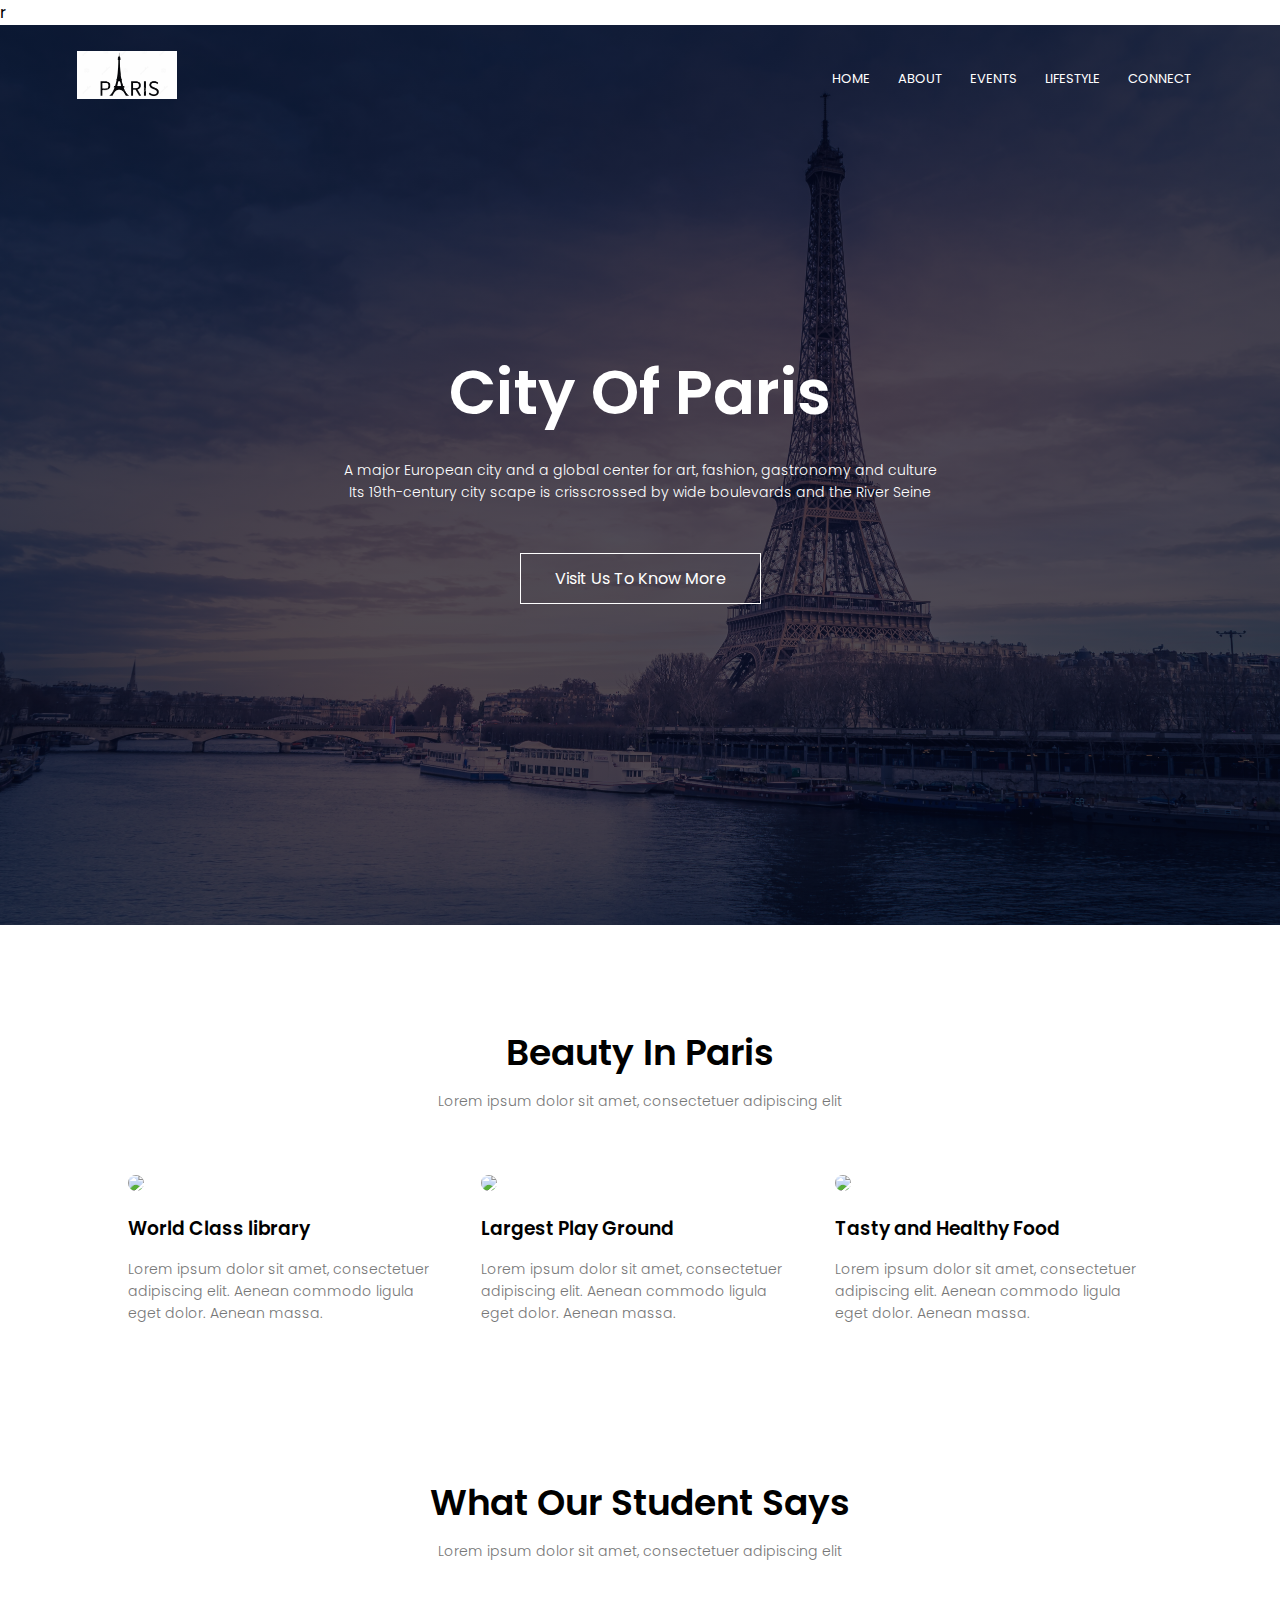
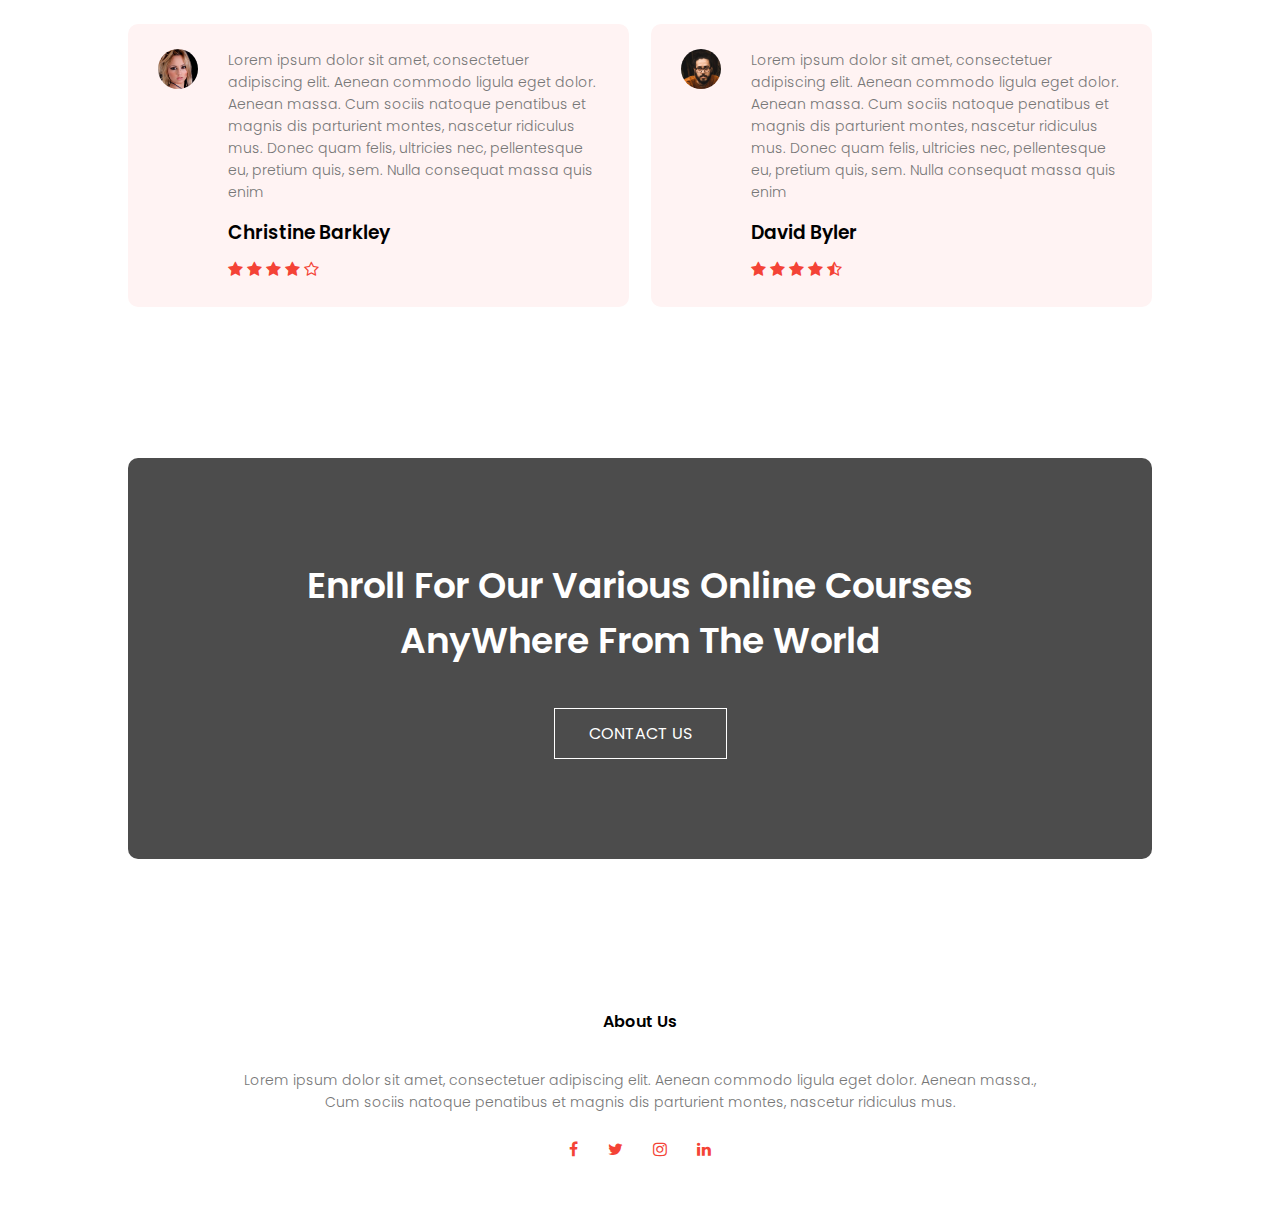
==== index.html @ 184b805a "Add files via upload" ====
<!DOCTYPE html>
<html>
  <head>
    <meta name="viewport" content="width=device-width, initial-scale=1.0" />
    <title>City Of Paris</title>
    <link rel="stylesheet" href="style.css" />
    <link rel="preconnect" href="https://fonts.gstatic.com" />
    <link
      href="https://fonts.googleapis.com/css2?family=Poppins:wght@100;200;300;400;600&display=swap"
      rel="stylesheet"
    />
    <link
      rel="stylesheet"
      href="https://stackpath.bootstrapcdn.com/font-awesome/4.7.0/css/font-awesome.min.css"
    />
  </head>
  r<body>
    <section class="header">
      <nav>
        <a href="index.html"><img src="images/parissymbol.jpg" /></a>
        <div class="nav-links" id="navLinks">
          <i class="fa fa-times" onclick="hideMenu()"></i>
          <ul>
            <li><a href="index.html">HOME</a></li>
            <li><a href="About.html">ABOUT</a></li>
            <li><a href="Events.html">EVENTS</a></li>
            <li><a href="lifestyle.html">LIFESTYLE</a></li>
            <li><a hef="Connect.html">CONNECT</a></li>
          </ul>
        </div>
        <i class="fa fa-bars" onclick="ShowMenu()"></i>
      </nav>

      <div class="text-box">
        <h1>City Of Paris</h1>
        <p>
          A major European city and a global center for art, fashion, gastronomy and culture
          <br/> Its 19th-century city scape is crisscrossed by wide boulevards and the River Seine
        </p>
        <a href="About.html" class="hero-btn">Visit Us To Know More</a>
      </div>
    </section>

  
    <!------------Facilities----------->

    <section class="facilities">
      <h1>Beauty In Paris</h1>
      <p>Lorem ipsum dolor sit amet, consectetuer adipiscing elit</p>

      <div class="row">
        <div class="facilities-col">
          <img src="images/library.png" />
          <h3>World Class library</h3>
          <p>
            Lorem ipsum dolor sit amet, consectetuer adipiscing elit. Aenean
            commodo ligula eget dolor. Aenean massa.
          </p>
        </div>
        <div class="facilities-col">
          <img src="images/basketball.png" />
          <h3>Largest Play Ground</h3>
          <p>
            Lorem ipsum dolor sit amet, consectetuer adipiscing elit. Aenean
            commodo ligula eget dolor. Aenean massa.
          </p>
        </div>
        <div class="facilities-col">
          <img src="images/cafeteria.png" />
          <h3>Tasty and Healthy Food</h3>
          <p>
            Lorem ipsum dolor sit amet, consectetuer adipiscing elit. Aenean
            commodo ligula eget dolor. Aenean massa.
          </p>
        </div>
      </div>
    </section>

    <!-------testimonials--------->

    <section class="testimonials">
      <h1>What Our Student Says</h1>
      <p>Lorem ipsum dolor sit amet, consectetuer adipiscing elit</p>

       <div class="row">
         <div class="testimonials-col"> 
          <img src="images/user1.jpg" />
          <div>
            <p>
             Lorem ipsum dolor sit amet, consectetuer adipiscing elit. Aenean
            commodo ligula eget dolor. Aenean massa. Cum sociis natoque
            penatibus et magnis dis parturient montes, nascetur ridiculus mus.
            Donec quam felis, ultricies nec, pellentesque eu, pretium quis, sem.
            Nulla consequat massa quis enim 
            <h3>Christine Barkley</h3>
            <i class="fa fa-star"></i>
            <i class="fa fa-star"></i>
            <i class="fa fa-star"></i>
            <i class="fa fa-star"></i>
            <i class="fa fa-star-o"></i>

            </p>
          </div>       
         </div>
           <div class="testimonials-col"> 
          <img src="images/user2.jpg" />
          <div>
            <p>
             Lorem ipsum dolor sit amet, consectetuer adipiscing elit. Aenean
            commodo ligula eget dolor. Aenean massa. Cum sociis natoque
            penatibus et magnis dis parturient montes, nascetur ridiculus mus.
            Donec quam felis, ultricies nec, pellentesque eu, pretium quis, sem.
            Nulla consequat massa quis enim 
            <h3>David Byler</h3>
            <i class="fa fa-star"></i>
            <i class="fa fa-star"></i>
            <i class="fa fa-star"></i>
            <i class="fa fa-star"></i>
            <i class="fa fa-star-half-o"></i>
            </p>
          </div>       
         </div>
       </div>
    </section>

    <!-------------Call To Action-------------------->

    <section class="cta">
      <h1>Enroll For Our Various Online Courses<br> AnyWhere From The World </h1>
      <a href="" class="hero-btn">CONTACT US</a>

    </section>

     <!-------------Footer-------------------->

     <section class="footer">
       <h4>About Us</h4>
       <p>Lorem ipsum dolor sit amet, consectetuer adipiscing elit. Aenean
            commodo ligula eget dolor. Aenean massa.,<br> Cum sociis natoque
            penatibus et magnis dis parturient montes, nascetur ridiculus mus.
       </p>
       <div class="icons">
          <i class="fa fa-facebook"></i>
          <i class="fa fa-twitter"></i>
          <i class="fa fa-instagram"></i>
          <i class="fa fa-linkedin"></i>
       </div>

     </section>

    <!------JavaScript For Toggle Menu------>
    <script>
      var navLinks = document.getElementById("navLinks");
      function ShowMenu() {
        navLinks.style.right = "0";
      }
      function hideMenu() {
        navLinks.style.right = "-200px";
      }
    </script>
  </body>
</html>
---- style.css ----
* {
  padding: 0;
  margin: 0;
  font-family: "Poppins", sans-serif;
}
.header {
  min-height: 100vh;
  width: 100%;
  background-image: linear-gradient(rgba(4, 9, 30, 0.7), rgba(4, 9, 30, 0.7)),
    url(images/pariswallpaper1.jpg);
  background-position: center;
  background-size: cover;
  position: relative;
}
nav {
  display: flex;
  padding: 2% 6%;
  justify-content: space-between;
  align-items: center;
}
nav img {
  width: 100px;
}
.nav-links {
  flex: 1;
  text-align: right;
}
.nav-links ul li {
  list-style: none;
  display: inline-block;
  padding: 8px 12px;
  position: relative;
}
.nav-links ul li a {
  color: #fff;
  text-decoration: none;
  font-size: 13px;
}
.nav-links ul li::after {
  content: "";
  width: 0;
  height: 2px;
  background: #f44336;
  display: block;
  margin: auto;
  transition: 0.5s;
}
.nav-links ul li:hover::after {
  width: 100%;
}
.text-box {
  width: 90%;
  color: #fff;
  position: absolute;
  top: 50%;
  left: 50%;
  transform: translate(-50%, -50%);
  text-align: center;
}
.text-box h1 {
  font-size: 62px;
}
.text-box p {
  margin: 10px 0 40px;
  font-size: 14px;
  color: #fff;
}
.hero-btn {
  display: inline-block;
  text-decoration: none;
  color: #fff;
  border: 1px solid #fff;
  padding: 12px 34px;
  background: transparent;
  position: relative;
  cursor: pointer;
}
.hero-btn:hover {
  border: 1px solid #f44336;
  background: #f44336;
  transition: 1s;
}

nav .fa {
  display: none;
}
@media (max-width: 700px) {
  .text-box h1 {
    font-size: 20px;
  }
  .nav-links ul li {
    display: block;
  }
  .nav-links {
    position: absolute;
    background: #f44336;
    height: 100vh;
    width: 200px;
    top: 0;
    right: -200px;
    text-align: left;
    z-index: 2;
    transition: 1s;
  }
  nav .fa {
    display: block;
    color: #fff;
    margin: 10px;
    font-size: 22px;
    cursor: pointer;
  }
  .nav-links ul {
    padding: 30px;
  }
}
/*------course----*/

.course {
  width: 80%;
  margin: auto;
  text-align: center;
  padding-top: 100px;
}
h1 {
  font-size: 36px;
  font-weight: 600;
}

p {
  color: #777;
  font-size: 14px;
  font-weight: 300;
  line-height: 22px;
  padding: 10px;
}

.row {
  margin-top: 5%;
  display: flex;
  justify-content: space-between;
}
.course-col {
  flex-basis: 31%;
  background: #fff3f3;
  border-radius: 10px;
  margin-bottom: 5px;
  padding: 20px 12px;
  box-sizing: border-box;
  transition: 0.5s;
}
h3 {
  text-align: center;
  font-weight: 600;
  margin: 10px 0;
}
.course-col:hover {
  box-shadow: 0 0 20px 0px rgba(0, 0, 0, 0.5);
}
@media (max-width: 700px) {
  .row {
    flex-direction: column;
  }
}
/*------campus----*/

.campus {
  width: 80%;
  margin: auto;
  text-align: center;
  padding-top: 50px;
}
.campus-col {
  flex-basis: 32%;
  border-radius: 10px;
  margin-bottom: 30px;
  position: relative;
  overflow: hidden;
}
.campus-col img {
  width: 100%;
  display: block;
}
.layer {
  background: transparent;
  height: 100%;
  width: 100%;
  position: absolute;
  top: 0;
  left: 0;
  transition: 0.5s;
}
.layer:hover {
  background: rgb(226, 0, 0, 0.7);
}
.layer h3 {
  width: 100%;
  font-weight: 500;
  color: #fff;
  font-size: 26px;
  bottom: 0;
  left: 50%;
  transform: translateX(-50%);
  position: absolute;
  opacity: 0;
  transition: 0.5s;
}
.layer:hover h3 {
  bottom: 49%;
  opacity: 1;
}

/*------facilities----*/
.facilities {
  width: 80%;
  margin: auto;
  text-align: center;
  padding-top: 100px;
}
.facilities-col {
  flex-basis: 31%;
  border-radius: 10px;
  margin-bottom: 5%;
  text-align: left;
}

.facilities-col img {
  width: 100%;
  border-radius: 10px;
}
.facilities-col p {
  padding: 0;
}
.facilities-col h3 {
  margin-top: 16px;
  margin-bottom: 15px;
  text-align: left;
}
/*----- testimonials----*/
.testimonials {
  width: 80%;
  margin: auto;
  text-align: center;
  padding-top: 100px;
}
.testimonials-col {
  flex-basis: 44%;
  border-radius: 10px;
  margin-bottom: 5%;
  text-align: left;
  background: #fff3f3;
  padding: 25px;
  cursor: pointer;
  display: flex;
}
.testimonials-col img {
  height: 40px;
  margin-left: 5px;
  margin-right: 30px;
  border-radius: 50%;
}
.testimonials-col p {
  padding: 0;
}
.testimonials-col h3 {
  margin-top: 15px;
  text-align: left;
}
.testimonials-col .fa {
  color: #f44336;
}
@media (max-width: 700px) {
  .testimonials-col img {
    margin-left: 0px;
    margin-right: 15px;
  }
}
/*------call to action-----*/

.cta {
  margin: 100px auto;
  width: 80%;
  background-image: linear-gradient(rgba(0, 0, 0, 0.7), rgba(0, 0, 0, 0.7)),
    url(images/banner2.jpg);
  background-position: center;
  background-size: cover;
  border-radius: 10px;
  text-align: center;
  padding: 100px 0;
}
.cta h1 {
  color: #fff;
  margin-bottom: 40px;
  padding: 0;
}

@media (max-width: 700px) {
  .cta h1 {
    font-size: 24px;
  }
}

/*-------------footer---------------*/

.footer {
  width: 100%;
  text-align: center;
  padding: 30px 0;
}
.footer h4 {
  margin-bottom: 25px;
  margin-top: 20px;
  font-weight: 600;
}
.icons .fa {
  color: #f44336;
  margin: 0 13px;
  cursor: pointer;
  padding: 18px 0;
}
.fa-heart-o {
  color: #f44336;
}
/*------------About Us Page-----------------*/

.sub-header {
  height: 50vh;
  width: 100%;
  background-image: linear-gradient(rgba(4, 9, 30, 0.7), rgba(4, 9, 30, 0.7)),
    url(images/background4.jpg);
  background-position: center;
  background-size: cover;
  text-align: center;
  color: #fff;
}
.sub-header h1 {
  margin-top: 50px;
}
.about-us {
  width: 80%;
  margin: auto;
  padding-top: 80px;
  padding-bottom: 50px;
}
.about-col {
  flex-basis: 48%;
  padding: 30px 2px;
}
.about-col img {
  width: 100%;
}
.about-col h1 {
  padding: 0;
}
.about-col p {
  padding: 15px 0 25px;
}
.red-btn {
  border: 1px solid #f44336;
  background: transparent;
  color: #f44336;
}
.red-btn:hover {
  color: #fff;
}

/*--------------blog-content------*/

.blog-content {
  width: 80%;
  margin: auto;
  padding: 60px 0;
}
.blog-left {
  flex-basis: 65%;
}
.blog-left img {
  width: 100%;
}
.blog-left h2 {
  color: #222;
}
.blog-left p {
  color: #999;
  padding: 0;
}
.blog-right {
  flex-basis: 32%;
}
.blog-right h3 {
  background: #f44336;
  color: #fff;
  padding: 7px 0;
  font-size: 16px;
  margin-bottom: 20px;
}
.blog-right div {
  display: flex;
  align-items: center;
  justify-content: space-between;
  color: #555;
  padding: 8px;
  box-sizing: border-box;
}
.comment-box {
  border: 1px solid #ccc;
  margin: 50px 0;
  padding: 10px 20px;
}
.comment-box h3 {
  text-align: left;
}
.comment-form input,
.comment-form textarea {
  width: 100%;
  padding: 10px;
  margin: 15px 0;
  box-sizing: border-box;
  border: none;
  outline: none;
  background: #f0f0f0;
}
.comment-form button {
  margin: 10px 0;
}
@media (max-width: 700px) {
  .sub-header h1 {
    font-size: 24px;
  }
}
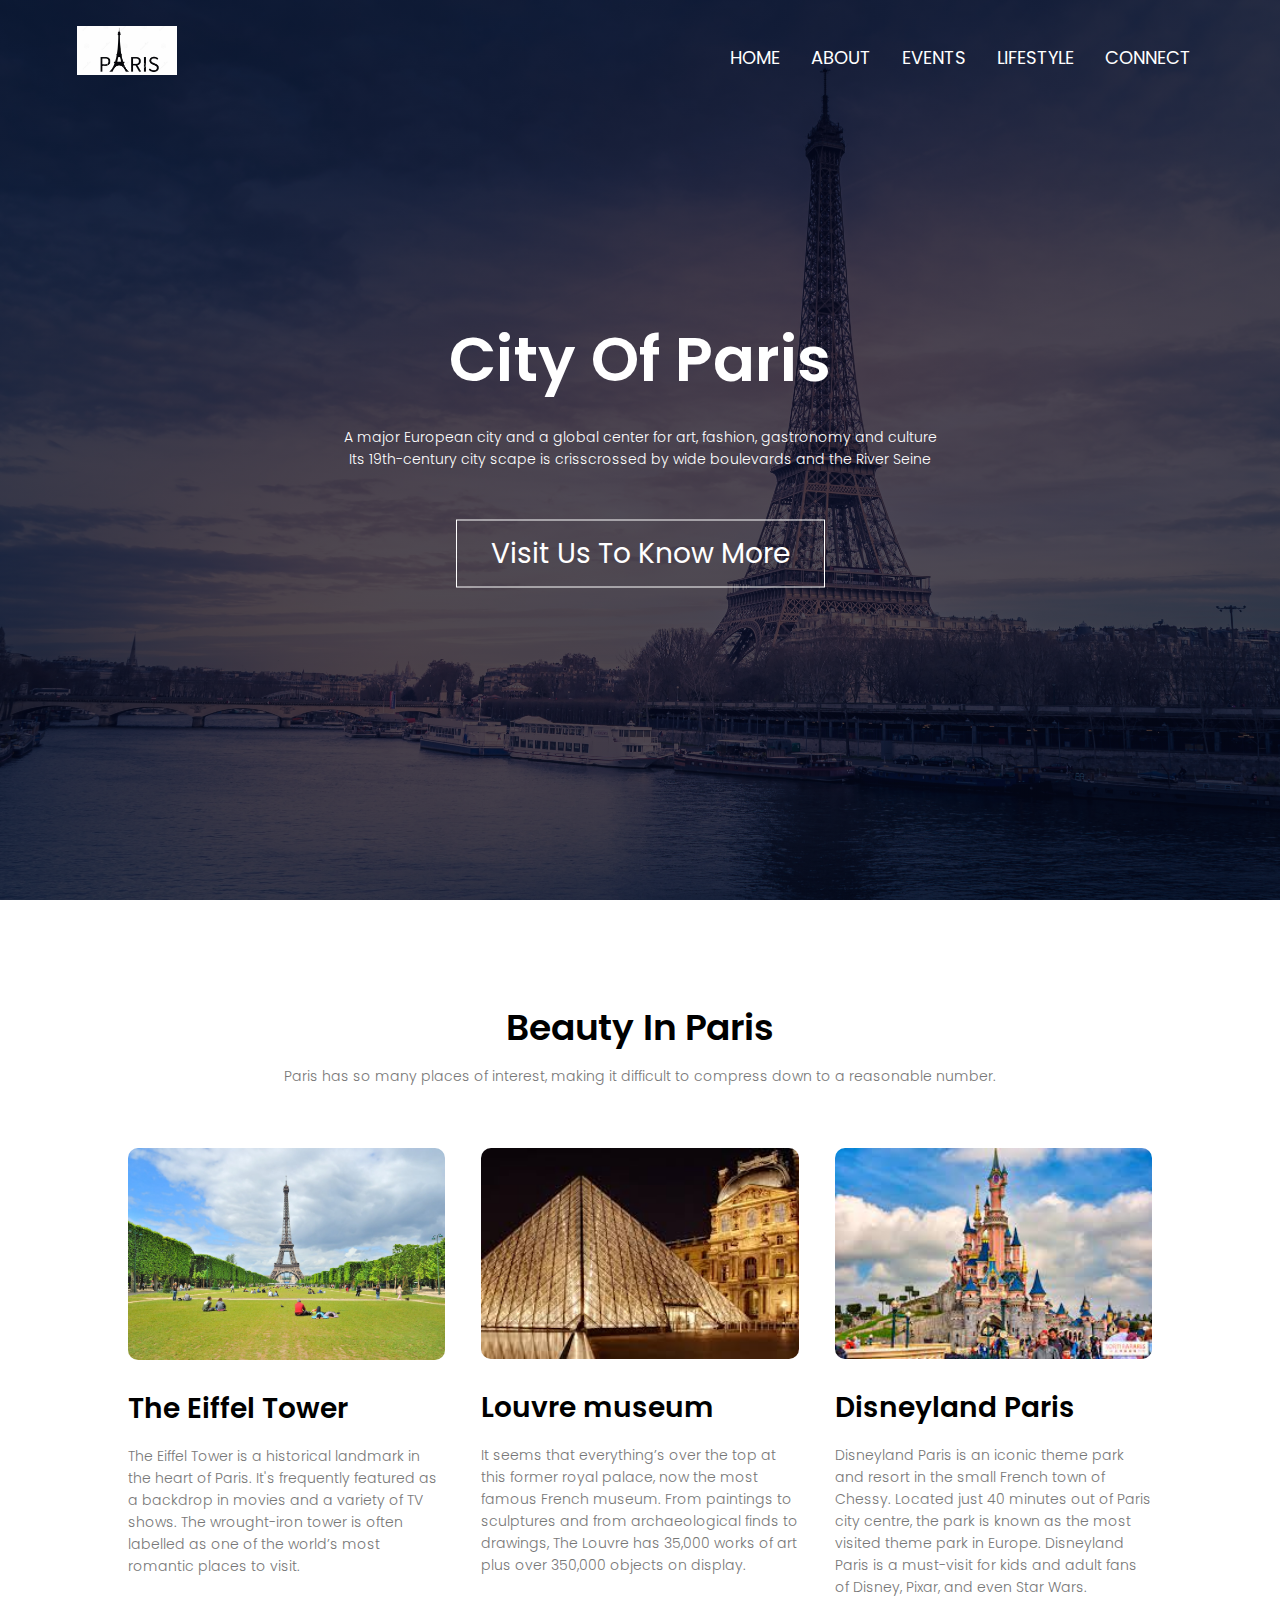
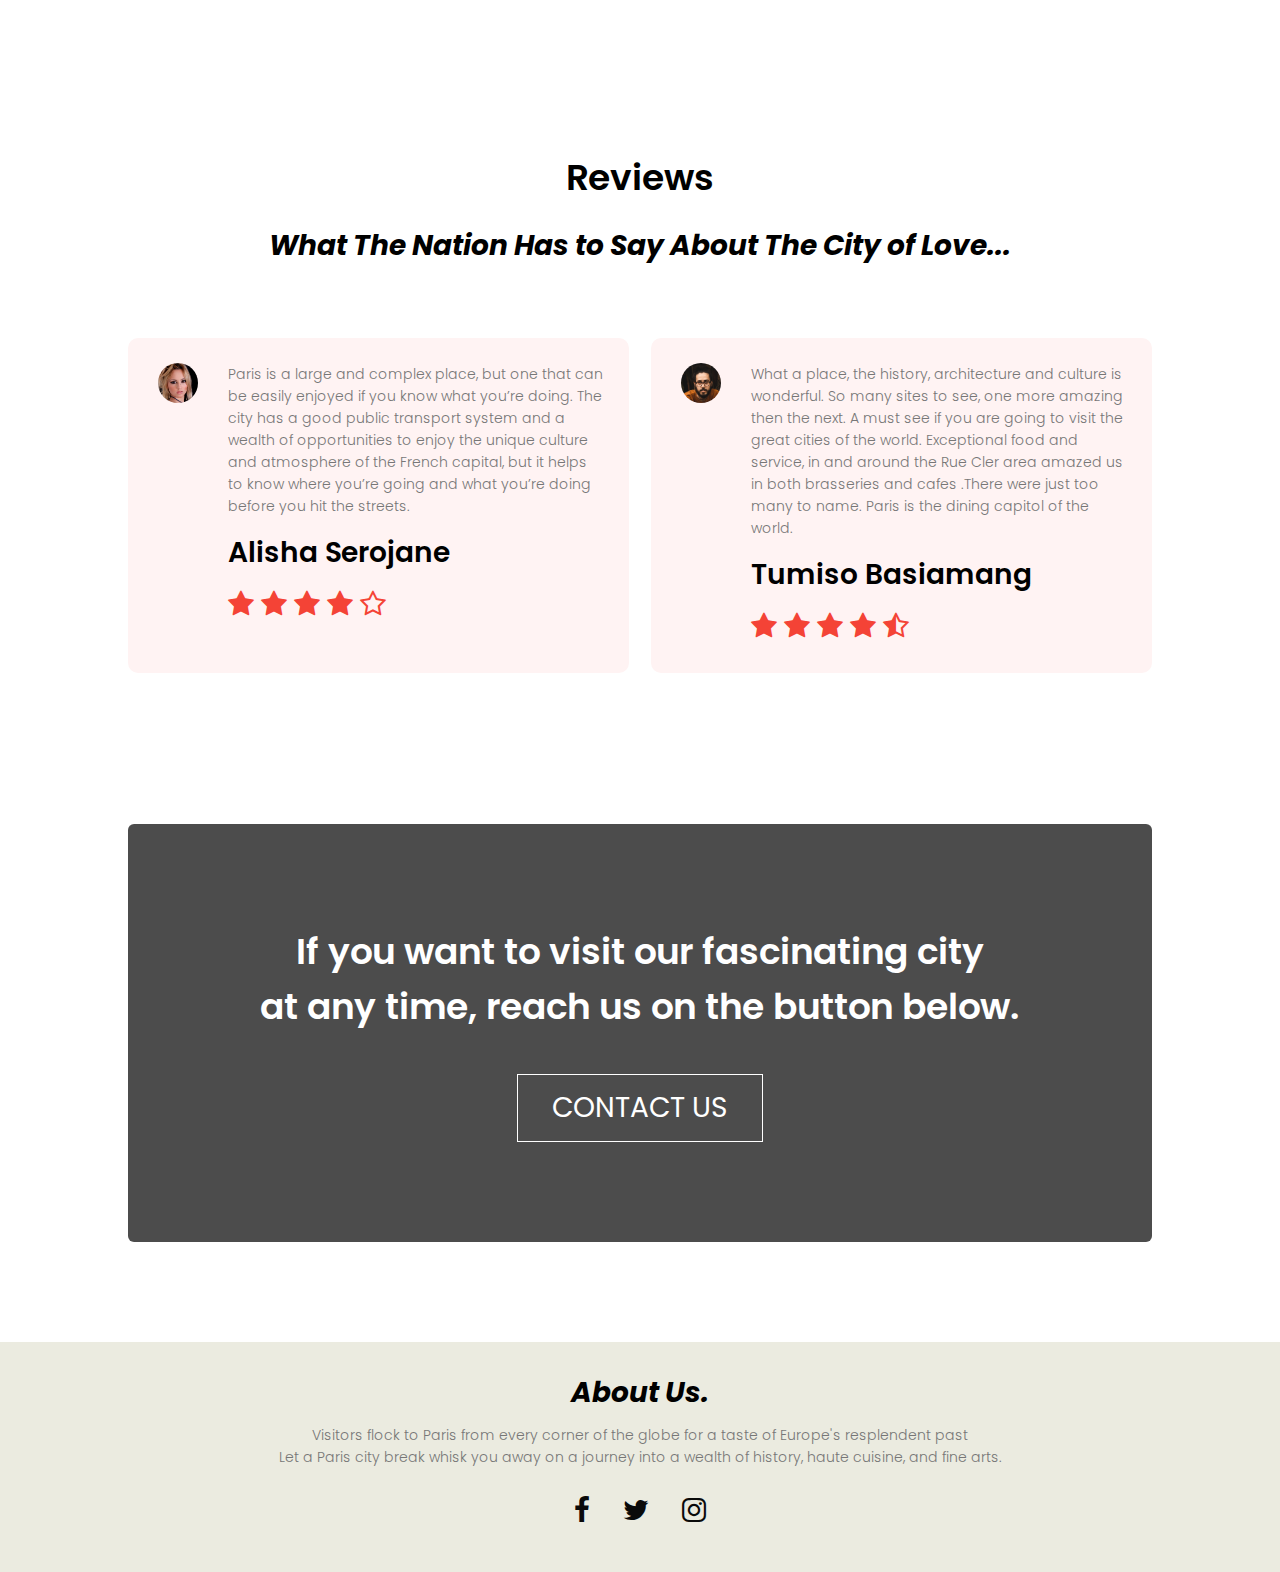
==== commit 67742b4c: "Add files via upload" ====
--- a/index.html
+++ b/index.html
@@ -14,7 +14,7 @@
       href="https://stackpath.bootstrapcdn.com/font-awesome/4.7.0/css/font-awesome.min.css"
     />
   </head>
-  r<body>
+  <body>
     <section class="header">
       <nav>
         <a href="index.html"><img src="images/parissymbol.jpg" /></a>
@@ -42,57 +42,56 @@
     </section>
 
   
-    <!------------Facilities----------->
+    <!------------Attractions----------->
 
-    <section class="facilities">
+    <section class="attractions">
       <h1>Beauty In Paris</h1>
-      <p>Lorem ipsum dolor sit amet, consectetuer adipiscing elit</p>
+      <p>Paris has so many places of interest, making it difficult to compress down to a reasonable number. </p>
 
       <div class="row">
-        <div class="facilities-col">
-          <img src="images/library.png" />
-          <h3>World Class library</h3>
+        <div class="attractions-col">
+          <img src="images/tower.jpg" />
+          <h3>The Eiffel Tower</h3>
           <p>
-            Lorem ipsum dolor sit amet, consectetuer adipiscing elit. Aenean
-            commodo ligula eget dolor. Aenean massa.
+            The Eiffel Tower is a historical landmark in the heart of Paris. It's frequently featured as a backdrop in movies and a variety of TV shows. The wrought-iron tower is often labelled as one of the world’s most romantic places to visit.
           </p>
         </div>
-        <div class="facilities-col">
-          <img src="images/basketball.png" />
-          <h3>Largest Play Ground</h3>
+        <div class="attractions-col">
+          <img src="images/museum.jpg" />
+          <h3>Louvre museum</h3>
           <p>
-            Lorem ipsum dolor sit amet, consectetuer adipiscing elit. Aenean
-            commodo ligula eget dolor. Aenean massa.
+            It seems that everything’s over the top at this former royal palace, now the most famous French museum. 
+            From paintings to sculptures and from archaeological finds to drawings, 
+            The Louvre has 35,000 works of art plus over 350,000 objects on display. 
           </p>
         </div>
-        <div class="facilities-col">
-          <img src="images/cafeteria.png" />
-          <h3>Tasty and Healthy Food</h3>
+        <div class="attractions-col">
+          <img src="images/disneyland.jpg" />
+          <h3>Disneyland Paris</h3>
           <p>
-            Lorem ipsum dolor sit amet, consectetuer adipiscing elit. Aenean
-            commodo ligula eget dolor. Aenean massa.
+            Disneyland Paris is an iconic theme park and resort in the small French town of Chessy.
+            Located just 40 minutes out of Paris city centre, the park is known as the most visited theme park in Europe.
+            Disneyland Paris is a must-visit for kids and adult fans of Disney, Pixar, and even Star Wars.
           </p>
         </div>
       </div>
     </section>
 
-    <!-------testimonials--------->
+    <!-------Reviews--------->
 
-    <section class="testimonials">
-      <h1>What Our Student Says</h1>
-      <p>Lorem ipsum dolor sit amet, consectetuer adipiscing elit</p>
+    <section class="Reviews">
+      <h1>Reviews</h1>
+      <p><h4> <i> What The Nation Has to Say About The City of Love... </i></h4></p>
 
        <div class="row">
-         <div class="testimonials-col"> 
+         <div class="Reviews-col"> 
           <img src="images/user1.jpg" />
           <div>
             <p>
-             Lorem ipsum dolor sit amet, consectetuer adipiscing elit. Aenean
-            commodo ligula eget dolor. Aenean massa. Cum sociis natoque
-            penatibus et magnis dis parturient montes, nascetur ridiculus mus.
-            Donec quam felis, ultricies nec, pellentesque eu, pretium quis, sem.
-            Nulla consequat massa quis enim 
-            <h3>Christine Barkley</h3>
+              Paris is a large and complex place, but one that can be easily enjoyed if you know what you’re doing. 
+              The city has a good public transport system and a wealth of opportunities to enjoy the unique culture and 
+              atmosphere of the French capital, but it helps to know where you’re going and what you’re doing before you hit the streets. 
+            <h3>Alisha Serojane</h3>
             <i class="fa fa-star"></i>
             <i class="fa fa-star"></i>
             <i class="fa fa-star"></i>
@@ -102,16 +101,15 @@
             </p>
           </div>       
          </div>
-           <div class="testimonials-col"> 
+           <div class="Reviews-col"> 
           <img src="images/user2.jpg" />
           <div>
             <p>
-             Lorem ipsum dolor sit amet, consectetuer adipiscing elit. Aenean
-            commodo ligula eget dolor. Aenean massa. Cum sociis natoque
-            penatibus et magnis dis parturient montes, nascetur ridiculus mus.
-            Donec quam felis, ultricies nec, pellentesque eu, pretium quis, sem.
-            Nulla consequat massa quis enim 
-            <h3>David Byler</h3>
+              What a place, the history, architecture and culture is wonderful. So many
+               sites to see, one more amazing then the next. A must see if you are going to visit the great
+                cities of the world.  Exceptional food and service, in and around the Rue Cler area amazed us in both brasseries and cafes
+                .There were just too many to name. Paris is the dining capitol of the world.
+            <h3>Tumiso Basiamang</h3>
             <i class="fa fa-star"></i>
             <i class="fa fa-star"></i>
             <i class="fa fa-star"></i>
@@ -126,7 +124,7 @@
     <!-------------Call To Action-------------------->
 
     <section class="cta">
-      <h1>Enroll For Our Various Online Courses<br> AnyWhere From The World </h1>
+      <h1>If you want to visit our fascinating city <br> at any time, reach us on the button below. </h1>
       <a href="" class="hero-btn">CONTACT US</a>
 
     </section>
@@ -134,16 +132,14 @@
      <!-------------Footer-------------------->
 
      <section class="footer">
-       <h4>About Us</h4>
-       <p>Lorem ipsum dolor sit amet, consectetuer adipiscing elit. Aenean
-            commodo ligula eget dolor. Aenean massa.,<br> Cum sociis natoque
-            penatibus et magnis dis parturient montes, nascetur ridiculus mus.
+       <h2><i>About Us.</i></h2>
+       <p>Visitors flock to Paris from every corner of the globe for a taste of Europe's resplendent past<br> Let a Paris city break whisk you 
+            away on a journey into a wealth of history, haute cuisine, and fine arts.
        </p>
        <div class="icons">
           <i class="fa fa-facebook"></i>
           <i class="fa fa-twitter"></i>
           <i class="fa fa-instagram"></i>
-          <i class="fa fa-linkedin"></i>
        </div>
 
      </section>
--- a/style.css
+++ b/style.css
@@ -2,6 +2,7 @@
   padding: 0;
   margin: 0;
   font-family: "Poppins", sans-serif;
+  font-size: 28px;
 }
 .header {
   min-height: 100vh;
@@ -34,13 +35,13 @@
 .nav-links ul li a {
   color: #fff;
   text-decoration: none;
-  font-size: 13px;
+  font-size: 18px;
 }
 .nav-links ul li::after {
   content: "";
   width: 0;
-  height: 2px;
-  background: #f44336;
+  height: 4px;
+  background: #000;
   display: block;
   margin: auto;
   transition: 0.5s;
@@ -76,8 +77,8 @@
   cursor: pointer;
 }
 .hero-btn:hover {
-  border: 1px solid #f44336;
-  background: #f44336;
+  border: 1px solid #000;
+  background: #babfbb;
   transition: 1s;
 }
 
@@ -93,7 +94,7 @@
   }
   .nav-links {
     position: absolute;
-    background: #f44336;
+    background: #9b9292;
     height: 100vh;
     width: 200px;
     top: 0;
@@ -113,6 +114,7 @@
     padding: 30px;
   }
 }
+
 /*------course----*/
 
 .course {
@@ -161,88 +163,41 @@
     flex-direction: column;
   }
 }
-/*------campus----*/
-
-.campus {
-  width: 80%;
-  margin: auto;
-  text-align: center;
-  padding-top: 50px;
-}
-.campus-col {
-  flex-basis: 32%;
-  border-radius: 10px;
-  margin-bottom: 30px;
-  position: relative;
-  overflow: hidden;
-}
-.campus-col img {
-  width: 100%;
-  display: block;
-}
-.layer {
-  background: transparent;
-  height: 100%;
-  width: 100%;
-  position: absolute;
-  top: 0;
-  left: 0;
-  transition: 0.5s;
-}
-.layer:hover {
-  background: rgb(226, 0, 0, 0.7);
-}
-.layer h3 {
-  width: 100%;
-  font-weight: 500;
-  color: #fff;
-  font-size: 26px;
-  bottom: 0;
-  left: 50%;
-  transform: translateX(-50%);
-  position: absolute;
-  opacity: 0;
-  transition: 0.5s;
-}
-.layer:hover h3 {
-  bottom: 49%;
-  opacity: 1;
-}
-
-/*------facilities----*/
-.facilities {
+
+/*------Attractions----*/
+.attractions{
   width: 80%;
   margin: auto;
   text-align: center;
   padding-top: 100px;
 }
-.facilities-col {
+.attractions-col {
   flex-basis: 31%;
   border-radius: 10px;
   margin-bottom: 5%;
   text-align: left;
 }
 
-.facilities-col img {
+.attractions-col img {
   width: 100%;
   border-radius: 10px;
 }
-.facilities-col p {
-  padding: 0;
-}
-.facilities-col h3 {
+.attractions-col p {
+  padding: 0;
+}
+.attractions-col h3 {
   margin-top: 16px;
   margin-bottom: 15px;
   text-align: left;
 }
-/*----- testimonials----*/
-.testimonials {
+/*----- Reviews----*/
+.Reviews {
   width: 80%;
   margin: auto;
   text-align: center;
   padding-top: 100px;
 }
-.testimonials-col {
+.Reviews-col {
   flex-basis: 44%;
   border-radius: 10px;
   margin-bottom: 5%;
@@ -252,24 +207,24 @@
   cursor: pointer;
   display: flex;
 }
-.testimonials-col img {
+.Reviews-col img {
   height: 40px;
   margin-left: 5px;
   margin-right: 30px;
   border-radius: 50%;
 }
-.testimonials-col p {
-  padding: 0;
-}
-.testimonials-col h3 {
+.Reviews-col p {
+  padding: 0;
+}
+.Reviews-col h3 {
   margin-top: 15px;
   text-align: left;
 }
-.testimonials-col .fa {
+.Reviews-col .fa {
   color: #f44336;
 }
 @media (max-width: 700px) {
-  .testimonials-col img {
+  .Reviews-col img {
     margin-left: 0px;
     margin-right: 15px;
   }
@@ -280,10 +235,10 @@
   margin: 100px auto;
   width: 80%;
   background-image: linear-gradient(rgba(0, 0, 0, 0.7), rgba(0, 0, 0, 0.7)),
-    url(images/banner2.jpg);
+    url(images/cta.jpg);
   background-position: center;
   background-size: cover;
-  border-radius: 10px;
+  border-radius: 6px;
   text-align: center;
   padding: 100px 0;
 }
@@ -305,6 +260,7 @@
   width: 100%;
   text-align: center;
   padding: 30px 0;
+  background-color: #ebebe0;
 }
 .footer h4 {
   margin-bottom: 25px;
@@ -312,14 +268,12 @@
   font-weight: 600;
 }
 .icons .fa {
-  color: #f44336;
+  color: #0a0a0a;
   margin: 0 13px;
   cursor: pointer;
   padding: 18px 0;
 }
-.fa-heart-o {
-  color: #f44336;
-}
+
 /*------------About Us Page-----------------*/
 
 .sub-header {
@@ -362,68 +316,53 @@
 .red-btn:hover {
   color: #fff;
 }
-
-/*--------------blog-content------*/
-
-.blog-content {
-  width: 80%;
-  margin: auto;
-  padding: 60px 0;
-}
-.blog-left {
-  flex-basis: 65%;
-}
-.blog-left img {
-  width: 100%;
-}
-.blog-left h2 {
-  color: #222;
-}
-.blog-left p {
-  color: #999;
-  padding: 0;
-}
-.blog-right {
-  flex-basis: 32%;
-}
-.blog-right h3 {
-  background: #f44336;
-  color: #fff;
-  padding: 7px 0;
-  font-size: 16px;
+/*-------Form------*/
+
+.contact-us {
+  width: 70%;
+  margin: auto;
+}
+.contact-col {
+  flex-basis: 48%;
   margin-bottom: 20px;
 }
-.blog-right div {
+.contact-col div {
   display: flex;
   align-items: center;
-  justify-content: space-between;
+  margin-bottom: 40px;
+}
+.contact-col div,
+fa {
+  font-size: 20px;
+  color: #f44336;
+  margin: 10px;
+  margin-right: 30px;
+}
+.contact-col div p {
+  padding: 0%;
+}
+.contact-col div h5 {
+  font-size: 15px;
+  margin-bottom: 5px;
   color: #555;
-  padding: 8px;
+  font-weight: 400;
+}
+.contact-col input,
+.contact-col textarea {
+  width: 100%;
+  padding: 15px;
+  margin-bottom: 17px;
+  outline: none;
+  border: 1px solid #ccc;
   box-sizing: border-box;
 }
-.comment-box {
-  border: 1px solid #ccc;
-  margin: 50px 0;
-  padding: 10px 20px;
-}
-.comment-box h3 {
-  text-align: left;
-}
-.comment-form input,
-.comment-form textarea {
-  width: 100%;
-  padding: 10px;
-  margin: 15px 0;
-  box-sizing: border-box;
-  border: none;
-  outline: none;
-  background: #f0f0f0;
-}
-.comment-form button {
-  margin: 10px 0;
-}
-@media (max-width: 700px) {
-  .sub-header h1 {
-    font-size: 24px;
-  }
-}
+
+/*----thankyou-----*/
+
+.thankyou {
+padding: 80px;
+text-align: center;
+height: 78%;
+font-size: medium;
+}
+
